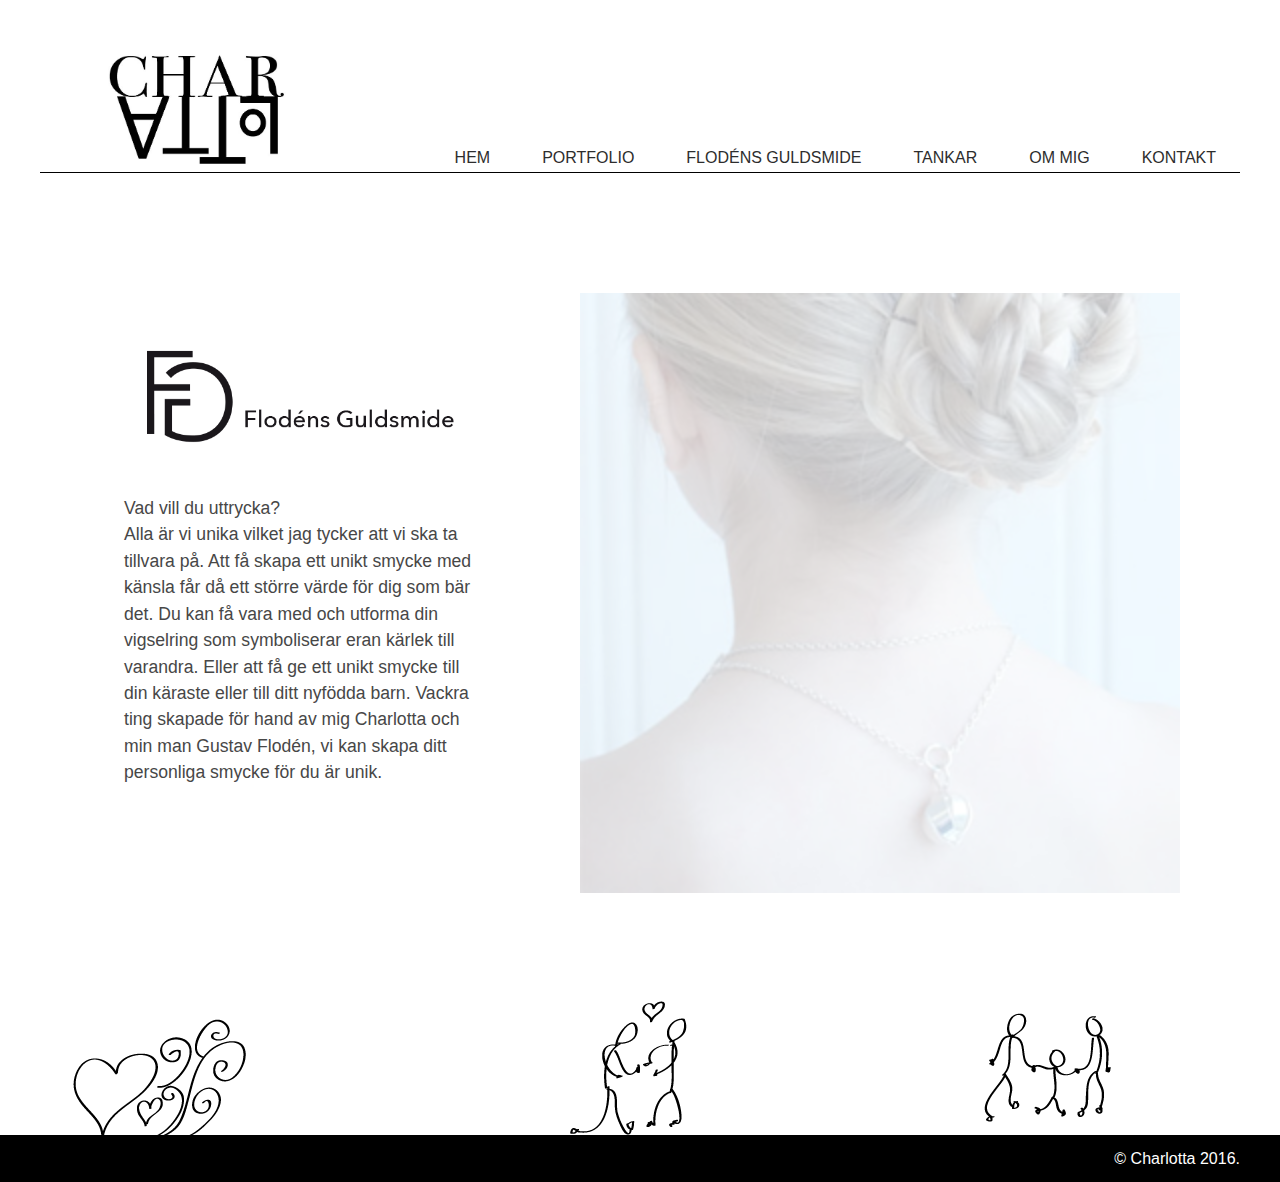
==== guldsmide.html @ 56a5d05d "Initial commit" ====
<!DOCTYPE html>
<html>
	<head>
		<meta charset="utf-8">
		<meta http-equiv="X-UA-Compatible" content="IE=edge,chrome=1">
		<title>Charlotta</title>
		<link rel="stylesheet" type="text/css" href="css/screen.css">
		<meta name="viewport" content="width=device-width, initial-scale=1">
		<link rel="icon" href="bilder/ikon2.png" type="image/png" sizes="16x16">


		<!-- flexislider-->
<link rel="stylesheet" href="flexslider/css/flexslider.css" type="text/css" media="screen" />
<script src="flexslider/js/jquery.min.js"></script>
<script defer src="flexslider/js/jquery.flexslider.js"></script>
<script type="text/javascript" charset="utf-8">
$(window).load(function() {
$('.flexslider').flexslider();
});
</script>
		<!-- flexislider-->


	</head>



<body>
	<div class="one-div-to-rule-them-all">

<!-- här börjar huvudet med länkarna-->

	<header class="header-area">
		<div class="header group">
			<div class="logga-area group">
			<a href="index.html"><img src="bilder/logga2.jpg" class="logga"></a>
			</div>

			<div class="linkbox-area">
				<nav class="linkbox">
					<ul>
						<li><a href="index.html">Hem</a></li>
						<li><a href="portfolio.html">Portfolio</a></li>
						<li><a href="guldsmide.html">Flodéns Guldsmide</a></li>
						<li><a href="tankar.html">Tankar</a></li>
						<li><a href="ommig.html">Om mig</a></li>
						<li><a href="kontakt.html">Kontakt</a></li>
					</ul>
				</nav>
			</div>	
		</div>
	</header>

<!-- En continer med två boxar på vänster sida och en på höger-->


	<div class="container group">
		<div class="container-area2 group">

			<div class="vanster">
				<img src="bilder/floden/loggafloden.png" class="g-logga">


				<div class="gtext">
					<h5>Vad vill du uttrycka?</h5>
					<h4>Alla är vi unika vilket jag tycker att vi ska ta tillvara på. Att få skapa ett unikt smycke med känsla får då ett större värde för dig som bär det. Du kan få vara med och utforma din vigselring som symboliserar eran kärlek till varandra. Eller att få ge ett unikt smycke till din käraste eller till ditt nyfödda barn. Vackra ting skapade för hand av mig
					Charlotta och min man Gustav Flodén, vi kan skapa ditt personliga smycke för du är unik. </h4>
				</div>
			</div>

			
			<div class="bildspel">
				<section class="slider">
					<div class="flexslider">
						<ul class="slides">
						<li><img src="bilder/floden/slider/harblomma2.jpg"></li>
						<li><img src="bilder/floden/slider/iolitorhange.jpg"></li>
						<li><img src="bilder/floden/slider/Gustavs-arm.jpg"></li>														
						<li><img src="bilder/floden/slider/drake.jpg"></li>
						<li><img src="bilder/floden/slider/rosbakgrund.jpg"></li>
						<li><img src="bilder/floden/slider/topas.jpg"></li>
						</ul>
					</div>
				</section>
			</div>

		</div>
	</div>

	<!-- En bild-->
	<div class="image2">
		<img src="bilder/under/guldsmide.png">
	</div>

</div>
<!-- Footer-->
	<footer>
		<div class="one-div-to-rule-them-all">
		<h3>© Charlotta 2016.</h3>
		</div>
	</footer>

</body>
</html>
---- css/screen.css ----
* {
	margin: 0; 
	padding: 0;
	}

html {
	}
img {
width: 100%; 
height: auto;
}
@import url(https://fonts.googleapis.com/css?family=Nunito:300);



@font-face {
 font-family:Garamond-Premier-Pro_19595;
 src: url(../font/Garamond-Premier-Pro_19595.ttf);
}
.garamond{
	font-family:Garamond-Premier-Pro_19595;
	font-size: 0.9em;
	font-weight: bolder;
	text-transform: uppercase;
}

h1{
	font-family: 'Nunito', sans-serif;
	font-size: 1.8em;
	color: #474747;
	font-weight:lighter;
	text-align: center;
	margin: 4% auto;
	line-height: 1.2em;
}

p{
	font-family: 'Nunito', sans-serif;
	font-size: 1.1em;
	color: #474747;
	text-align: center;
	line-height:1.5em;
	font-weight:lighter;
}
.h2gara {
	font-family:Garamond-Premier-Pro_19595;
	text-transform: uppercase;
	font-size: 0.8em;
}
h2 {
	font-family: 'Nunito', sans-serif;;
	font-size: 1.4em;
	text-align: center;
	text-transform:;
	color: #474747;
	font-weight:lighter;
}
h4 {
	font-family: 'Nunito', sans-serif;
	font-size: 1.1em;
	color: #474747;
	font-weight:lighter;
	line-height: 1.5em;
}
h5 {
	font-size: 1.1em;
	color: #474747;
	font-weight:lighter;
	line-height: 1.5em;
	font-family: 'Nunito', sans-serif;
}

.group:before,
.group:after {content: ""; display: table;}
.group:after {clear: both;}
.group {zoom: 1;}


/* Här är inställningarna för första sidan. index.html */




.header-area1 {
	max-width: 100%; 	
}
.header1 {
	max-width: 1200px;
	border-bottom: 1px solid #000;
	margin: 40px auto 2px auto;
}	
.logga-area1{
	width: 100%;
	float: none;
	margin-bottom: 5%;
}
.logga1{
	width: 33%;
	margin:0px 33%;
}

}
.linkbox-area1 {
	float: none;
	
}
.linkbox1 {
	text-align: center;
}	
.linkbox1 li {
	display: inline-block; 
	list-style: none; 
}
.linkbox1 a:link, a:visited { 
	color: #2d2d2d; 
	display: block; 
	padding: 8px 36px 2px 36px; 
	font-size: 15px; 
	text-decoration: none;
	font-family: 'Nunito', sans-serif;
	text-transform: uppercase;
	font-weight:lighter;
}

.linkbox1 a:hover {
	box-shadow: 5px 5px 15px #ccc; 
	color: #224455;
}
/* Bild på första sidan. */


.frontpage-image{
	position: relative;
	margin-top: -4rem;
	z-index: -1;
}
.image2 {
	max-width: 1200px;
	margin: auto;
}

/* Text på första sidan. */

.content-area3 {
	margin-top: 6%;
	padding: 2% 6%;
}
.h1box {
	float: left;
	width: 40%;
	border-bottom: 2px solid #66ccff;
	border-top: 2px solid #66ccff;
	margin-top: 1%;
}
.textboxfram {
	float: right;
	width: 48%;
}

.formgivning {
	color: #66ccff;
	font-weight: normal;
	font-size: 0.9em;
}




/* Här är inställningarna för huvudet på samtliga anndra sidor. */
body {
	width: 100%;
}
.one-div-to-rule-them-all {
	max-width: 1200px;
	margin: auto;
}

.header-area {
	max-width: 100%; 
}
.header {
	max-width: 1200px;
	border-bottom: 1px solid #000;
	margin: 40px auto 0px auto;
}	
.logga-area{
	width: 15%;
	float: left;
	margin-left: 4%;
}
.logga{
	width:120%;
}
.logga-area a:hover {
	box-shadow: 5px 5px 15px #ccc; 
	color: #224455;
}

.linkbox-area {
	width: 70%;
	float: right;
}	
.linkbox {
			text-align: right;	
}
.linkbox li {
	display: inline-block; 
	list-style: none; 
	margin-top: 12%;
}
.linkbox a:link, a:visited {
	color: #2d2d2d; 
	display: block; 
	padding: 8px 24px 0px 24px; 
	font-size: 16px; 
	text-decoration: none;
	text-transform: uppercase;
	font-family: 'Nunito', sans-serif;
	font-weight:lighter;
}
.linkbox a:hover {
	box-shadow: 5px 5px 15px #ccc; 
	color: #224455;
}

/* Här är inställningarna för footer på samtliga anndra sidor. */


footer{
	max-width: 100%;
	background-color: #000; 
	margin: 0px auto;
}
h3 {
	font-family: 'Nunito', sans-serif;
	font-size: 1.0em;
	color: #fff;
	font-weight:lighter;
	text-align: right;
	padding: 0.9rem 0;
}
.image2 {
	max-width: 100%;
	margin-top: 2%;
	margin-bottom: -0.5%;
}


/* Rubrik används på portfolio, om mig, kontakt, tack och error.*/
.container-rubrik{
	max-width: 100%;
}
.rubrik {
	max-width: 960px;
	margin: 6% auto 0% auto;
	padding: 0px auto;
}

.hrkort {
	max-width: 200px;
	margin: 1% 40% 0px 40%;
}
hr {
	max-width: 400px;
	margin: 1% 30% 0px 30%;
}

/* continer används på samtliga sidor utan index.*/
.container{
	max-width: 100%;
}
.container-area2{
	max-width: 1200px;
	margin: 0px auto;
}

/* Portfoliosidan 3 continrar med 4 boxar i varje. */

/*Bildtext med opacitet*/
.image-wrap2 {position: relative; width: 100%;}
.image-wrap2 img {display: block;}
.image-caption2 {position: absolute;
top: 4px;
left: 4px;
width: 100%;
box-sizing: border-box;
color: #fff; background-color: rgba(0, 0, 0, .7);
padding: 5px 10px;
font-size: 90%; font-style: italic;}
/*Slut Bildtext med opacitet*/

/*Bildtext med opacitet*/
.image-wrap {position: relative; width: 100%;}
.image-wrap img {display: block;}
.image-caption {position: absolute;
bottom: 0;
left: 0;
width: 100%;
box-sizing: border-box;
color: #fff; background-color: rgba(0, 0, 0, .5);
padding: 5px 10px;
font-size: 90%; font-style: italic;}
/*Slut Bildtext med opacitet*/


/*bildboxar*/

.bildbox-left {width: 18%; float: left; margin-right: 2%; box-sizing: border-box;}
.bildbox-right {width: 18%; float: left; box-sizing: border-box;}




.bildbox-left {
	width: 21%; 
	float: left; 
	margin: 2%;  
	box-sizing: border-box; }

.bildbox-right {
	width: 21%; 
	float: right; 
	margin: 2%;  
	box-sizing: border-box;
}
.bildbox-right a:hover img, .bildbox-left a:hover img {
	box-shadow: 12px 12px 23px -1px #909090;
}

.bildbox-left img, .bildbox-right img {
	display: block;
}



/* Flodens Guldsmide  använder smamma continer som portfolio*/


.vanster{
	width: 30%; 
	float: left; 
	margin: 10% auto 5% 7%;  
	box-sizing: border-box;  
}

.g-logga{
	width: 100%; 
	float: left; 
	margin: 10% auto 10% auto;  
	box-sizing: border-box;  
}
.gtext{
	width: 100%; 
	float: left;  
	box-sizing: border-box; 
}
.bildspel{
	width: 50%; 
	float: right; 
	margin: 10% 5% 5% 5%;  
	box-sizing: border-box; 
}

/* Tankar */

.boxleft1 {
	float: left;
	width: 36%;
	margin: 5% 0px -3% 20%;
}
.boxright1 {
	float: right;
	width: 35%;
	margin: 1% 5% 0px 0px;
}
.boxleft2 {
	float: left;
	width: 28%;
	margin: 10% 1% 0px 12%;
}
.boxright2 {
	float: left;
	width: 10%;
	margin-top: 8%;
		}
.boxrightend {
	float: right;
	width: 30%;
	margin-top: -8%;
}

/* Om mig.  1 continrar med 2 boxar en med text och en med bild använder continer och continer-area2 och rubrik från portfolio. */



.migtext{
	width: 40%; 
	float: left; 
	margin: 3% 4%;  
	box-sizing: border-box;  
}
.bild{
	width: 47%; 
	float: right; 
	margin: 4% 5% 2% 0%;  
	box-sizing: border-box;  
}



/* Kontakta mig. Smma containrar som portfolio och samma rubrik*/



.kontakt{
	max-width: 100%;
}
.formbox{
	max-width: 400px;
	margin: 0px auto 0px auto;
}
.formbox p {
	font-size: 16px;
	font-family: helvetica;
	font-weight: lighter;
	margin: 10px auto 1px auto;
	padding: 2px;
}

@media screen and (min-width: 584px) and (max-width: 1024px) {
.linkbox-area {
	padding-right: 1%;}
.linkbox-area {
	width: 80%;}

.linkbox a:link, a:visited {
	padding: 8px 10px 3px 10px;
	font-size:18px;
	text-transform: none;
	}
.linkbox1 a:link, a:visited { 
	padding: 8px 27px 3px 27px;
	font-size: 17px; 
	text-decoration: none;
	text-transform: none;
}
}


@media screen and (max-width: 583px) {
	/* Här är inställningarna för första sidan. index.html */
	.logga1{
	width: 50%;
	margin:0px 25%;}

	.linkbox1 li {
		margin-top: 10px;}

	.linkbox1 a:link, a:visited { 
	padding: 5px 8px 2px 8px; 
	font-size: 0.9em;}

	.header1 {
	border-bottom:none;
	margin: 40px auto 0px auto;}

	.formgivning {
	font-size: 0.9em;}

	h1{
	font-size: 1.6em;}

	.h1box {
	float: none;
	width: 100%;}

	.textboxfram {
	float: none;
	width: 100%;
	margin-top: 11%;}

	/* Här är inställningarna för footer */
	
	.image2 {
	margin-top: 10%;}
	h3 {
	font-size: 0.8em;
	padding: 4%;}


	/* Här är inställningarna för header samtliga under sidor */
.header {
	margin: 20px auto 40px auto;
}	
.logga-area{
	width: 60%;
	float: none;
	margin: 0px auto;}

.logga{
	width:100%;}

.linkbox-area {
	width: 100%;
	float: none;
	margin: 4% auto;
}	
.linkbox {
			text-align: center;}

.linkbox li {
	margin-top:3%;}

.linkbox a:link, a:visited {
	padding: 5px 8px 2px 8px; 
	font-size: 0.9em;}

/* Rubrik inställningar används på ortfolio, om mig, kontakt, tack och error.*/

.rubrik {
	margin: 6% auto;
	padding-bottom: 4%;
}

h2 {
	font-size: 1.0em;}

/*Portfolio*/

.bildbox-left {
	width: 80%; 
	float: none; 
	margin:4% auto;}

.bildbox-right {
	width: 80%; 
	float: none; 
	margin: 4% auto;}

/*Guldsmide*/
.vanster{
	width: 100%; 
	float: none; 
	margin:0px;
	box-sizing: border-box;  
}

.g-logga{
	width: 70%; 
	float: none; 
	margin:0px 14%;
	padding: 0px auto;	  
	box-sizing: border-box;  
}
.gtext{
	width: 100%; 
	float: none; 
	padding: 2%; 
	box-sizing: border-box; 
}
.bildspel{
	width: 100%; 
	float: none; 
	margin: 10% 0px 5% 0px;  
	box-sizing: border-box; 
}
p {
	font-size: 0.8em;
}

/* Tankar */
.h4 {
	font-size: 1.0em;
}
.boxleft1 {
	float: none;
	width: 40%;
	margin: 0% 0px -2% 20%;
}
.boxright1 {
	float: none;
	width: 100%;
}
.boxleft2 {
	float: none;
	width: 100%;
	margin: 10% 0% 0px 0%;
}
.boxright2 {
	float: none;
	width: 30%;
	margin: 4% auto;
		}
.boxrightend {
	float: right;
	width: 50%;
	margin-top: 8%;
}

/* om mig*/

.migtext{
	width: 100%; 
	float: none; 
	margin:0px; 
	padding: 0px 4%; 
	box-sizing: border-box;  
}
.bild{
	width: 100%; 
	float: none; 
	margin:7% 0px 0px 0px;  
	box-sizing: border-box;  
}
h4 {
	font-size: 0.8em;
	text-align: center;
}
h5 {
	font-size: 0.8em;
	text-align: center;
}

/* Kontakta mig.*/
.formbox{
	max-width: 300px;
	margin-top: 5%;}

.formbox p {
	font-size: 0.8em;}


	.hide-mobile {
		display: none;
	}
}
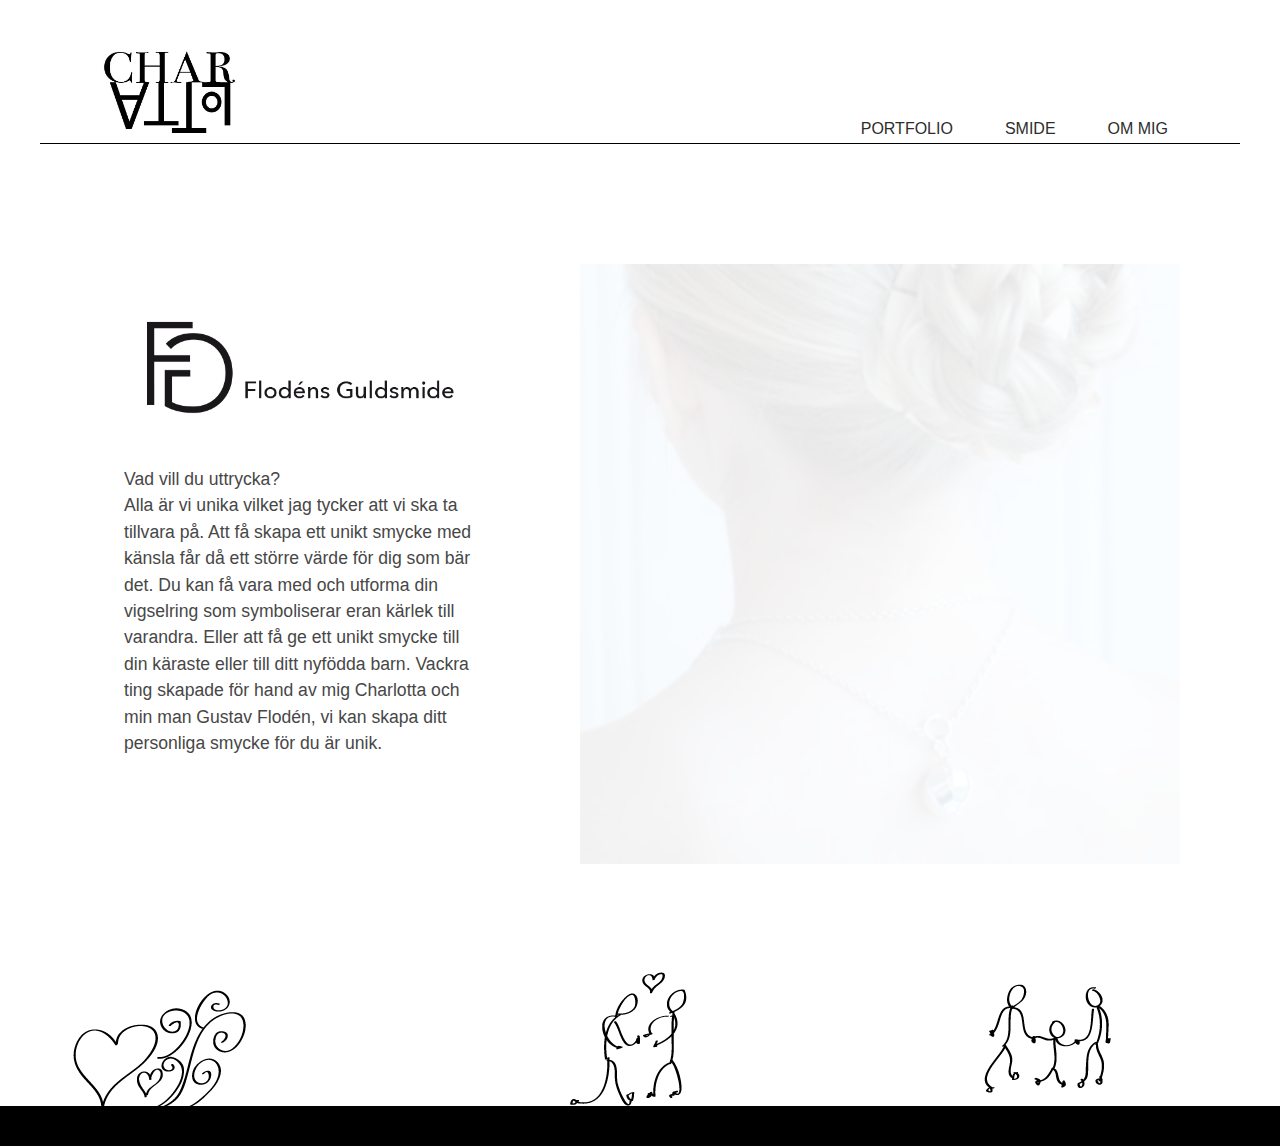
==== commit 7861f9d8: "Update :)" ====
--- a/guldsmide.html
+++ b/guldsmide.html
@@ -7,6 +7,9 @@
 		<link rel="stylesheet" type="text/css" href="css/screen.css">
 		<meta name="viewport" content="width=device-width, initial-scale=1">
 		<link rel="icon" href="bilder/ikon2.png" type="image/png" sizes="16x16">
+		<meta name="keywords" content="chrlotta, formgivare, grafiker, web, indesign" />
+		<meta name="description" content="">
+
 
 
 		<!-- flexislider-->
@@ -19,17 +22,12 @@
 });
 </script>
 		<!-- flexislider-->
-
-
 	</head>
-
-
 
 <body>
 	<div class="one-div-to-rule-them-all">
 
 <!-- här börjar huvudet med länkarna-->
-
 	<header class="header-area">
 		<div class="header group">
 			<div class="logga-area group">
@@ -39,35 +37,29 @@
 			<div class="linkbox-area">
 				<nav class="linkbox">
 					<ul>
-						<li><a href="index.html">Hem</a></li>
 						<li><a href="portfolio.html">Portfolio</a></li>
-						<li><a href="guldsmide.html">Flodéns Guldsmide</a></li>
-						<li><a href="tankar.html">Tankar</a></li>
+						<li><a href="smide.html">Smide</a></li>
 						<li><a href="ommig.html">Om mig</a></li>
-						<li><a href="kontakt.html">Kontakt</a></li>
 					</ul>
 				</nav>
 			</div>	
 		</div>
 	</header>
 
+
 <!-- En continer med två boxar på vänster sida och en på höger-->
-
-
 	<div class="container group">
 		<div class="container-area2 group">
 
 			<div class="vanster">
 				<img src="bilder/floden/loggafloden.png" class="g-logga">
 
-
 				<div class="gtext">
-					<h5>Vad vill du uttrycka?</h5>
-					<h4>Alla är vi unika vilket jag tycker att vi ska ta tillvara på. Att få skapa ett unikt smycke med känsla får då ett större värde för dig som bär det. Du kan få vara med och utforma din vigselring som symboliserar eran kärlek till varandra. Eller att få ge ett unikt smycke till din käraste eller till ditt nyfödda barn. Vackra ting skapade för hand av mig
-					Charlotta och min man Gustav Flodén, vi kan skapa ditt personliga smycke för du är unik. </h4>
+					<h5>Vad vill du uttrycka?<br>
+					Alla är vi unika vilket jag tycker att vi ska ta tillvara på. Att få skapa ett unikt smycke med känsla får då ett större värde för dig som bär det. Du kan få vara med och utforma din vigselring som symboliserar eran kärlek till varandra. Eller att få ge ett unikt smycke till din käraste eller till ditt nyfödda barn. Vackra ting skapade för hand av mig
+					Charlotta och min man Gustav Flodén, vi kan skapa ditt personliga smycke för du är unik. </h5>
 				</div>
 			</div>
-
 			
 			<div class="bildspel">
 				<section class="slider">
@@ -87,16 +79,14 @@
 		</div>
 	</div>
 
-	<!-- En bild-->
+<!-- En bild-->
 	<div class="image2">
 		<img src="bilder/under/guldsmide.png">
 	</div>
-
 </div>
 <!-- Footer-->
 	<footer>
 		<div class="one-div-to-rule-them-all">
-		<h3>© Charlotta 2016.</h3>
 		</div>
 	</footer>
 
--- a/css/screen.css
+++ b/css/screen.css
@@ -13,17 +13,6 @@
 
 
 
-@font-face {
- font-family:Garamond-Premier-Pro_19595;
- src: url(../font/Garamond-Premier-Pro_19595.ttf);
-}
-.garamond{
-	font-family:Garamond-Premier-Pro_19595;
-	font-size: 0.9em;
-	font-weight: bolder;
-	text-transform: uppercase;
-}
-
 h1{
 	font-family: 'Nunito', sans-serif;
 	font-size: 1.8em;
@@ -42,14 +31,10 @@
 	line-height:1.5em;
 	font-weight:lighter;
 }
-.h2gara {
-	font-family:Garamond-Premier-Pro_19595;
-	text-transform: uppercase;
-	font-size: 0.8em;
-}
+
 h2 {
 	font-family: 'Nunito', sans-serif;;
-	font-size: 1.4em;
+	font-size: 1.2em;
 	text-align: center;
 	text-transform:;
 	color: #474747;
@@ -57,10 +42,12 @@
 }
 h4 {
 	font-family: 'Nunito', sans-serif;
-	font-size: 1.1em;
+	font-size: 1.2em;
 	color: #474747;
 	font-weight:lighter;
 	line-height: 1.5em;
+	font-style: italic;
+	text-align: center;
 }
 h5 {
 	font-size: 1.1em;
@@ -68,6 +55,14 @@
 	font-weight:lighter;
 	line-height: 1.5em;
 	font-family: 'Nunito', sans-serif;
+}
+h3 {
+	font-size: 1.1em;
+	color: #474747;
+	font-weight:lighter;
+	line-height: 1.5em;
+	font-family: 'Nunito', sans-serif;
+	text-indent: 20px;
 }
 
 .group:before,
@@ -77,94 +72,74 @@
 
 
 /* Här är inställningarna för första sidan. index.html */
-
-
-
-
 .header-area1 {
 	max-width: 100%; 	
 }
 .header1 {
 	max-width: 1200px;
-	border-bottom: 1px solid #000;
 	margin: 40px auto 2px auto;
 }	
 .logga-area1{
-	width: 100%;
+	width: 80%;
 	float: none;
-	margin-bottom: 5%;
+	margin: 0 auto 5% auto;
 }
 .logga1{
 	width: 33%;
 	margin:0px 33%;
 }
-
-}
 .linkbox-area1 {
-	float: none;
-	
+	float: none;	
 }
 .linkbox1 {
 	text-align: center;
+	border-bottom: 1px solid #000;
+	width: 50%;
+	margin: 0 auto;
 }	
 .linkbox1 li {
 	display: inline-block; 
 	list-style: none; 
 }
+
+
 .linkbox1 a:link, a:visited { 
 	color: #2d2d2d; 
 	display: block; 
 	padding: 8px 36px 2px 36px; 
-	font-size: 15px; 
+	font-size: 18px; 
 	text-decoration: none;
 	font-family: 'Nunito', sans-serif;
 	text-transform: uppercase;
 	font-weight:lighter;
-}
-
+	transition: box-shadow 0.3s ease-out;
+}
 .linkbox1 a:hover {
 	box-shadow: 5px 5px 15px #ccc; 
 	color: #224455;
 }
 /* Bild på första sidan. */
-
-
 .frontpage-image{
 	position: relative;
-	margin-top: -4rem;
+	margin-top: 2rem;
 	z-index: -1;
 }
 .image2 {
 	max-width: 1200px;
 	margin: auto;
 }
-
-/* Text på första sidan. */
-
-.content-area3 {
-	margin-top: 6%;
-	padding: 2% 6%;
-}
-.h1box {
-	float: left;
-	width: 40%;
-	border-bottom: 2px solid #66ccff;
-	border-top: 2px solid #66ccff;
-	margin-top: 1%;
-}
-.textboxfram {
-	float: right;
-	width: 48%;
-}
-
+/* black box */
+.blackbox{
+	background-color: #000;
+	height: 1000px;
+	width: 100%;
+	margin-top: -5px;
+}
+/* Text på första sidan. color: #66ccff;*/
 .formgivning {
 	color: #66ccff;
-	font-weight: normal;
 	font-size: 0.9em;
 }
-
-
-
 
 /* Här är inställningarna för huvudet på samtliga anndra sidor. */
 body {
@@ -174,7 +149,6 @@
 	max-width: 1200px;
 	margin: auto;
 }
-
 .header-area {
 	max-width: 100%; 
 }
@@ -182,23 +156,25 @@
 	max-width: 1200px;
 	border-bottom: 1px solid #000;
 	margin: 40px auto 0px auto;
+	padding-bottom: 3px;
 }	
 .logga-area{
 	width: 15%;
 	float: left;
-	margin-left: 4%;
+	margin-left: 4%;	
 }
 .logga{
-	width:120%;
+	width:90%;
 }
 .logga-area a:hover {
 	box-shadow: 5px 5px 15px #ccc; 
 	color: #224455;
-}
-
+	transition: box-shadow 0.3s ease-out;
+}
 .linkbox-area {
-	width: 70%;
+	width: 50%;
 	float: right;
+	margin-right: 4%;
 }	
 .linkbox {
 			text-align: right;	
@@ -211,41 +187,30 @@
 .linkbox a:link, a:visited {
 	color: #2d2d2d; 
 	display: block; 
-	padding: 8px 24px 0px 24px; 
+	padding: 8px 24px 2px 24px; 
 	font-size: 16px; 
-	text-decoration: none;
+	text-decoration:none;
 	text-transform: uppercase;
 	font-family: 'Nunito', sans-serif;
 	font-weight:lighter;
-}
+	transition: box-shadow 0.3s ease-out;
+}	
 .linkbox a:hover {
 	box-shadow: 5px 5px 15px #ccc; 
 	color: #224455;
 }
-
 /* Här är inställningarna för footer på samtliga anndra sidor. */
-
-
 footer{
 	max-width: 100%;
 	background-color: #000; 
 	margin: 0px auto;
-}
-h3 {
-	font-family: 'Nunito', sans-serif;
-	font-size: 1.0em;
-	color: #fff;
-	font-weight:lighter;
-	text-align: right;
-	padding: 0.9rem 0;
+	height: 40px;
 }
 .image2 {
 	max-width: 100%;
 	margin-top: 2%;
 	margin-bottom: -0.5%;
 }
-
-
 /* Rubrik används på portfolio, om mig, kontakt, tack och error.*/
 .container-rubrik{
 	max-width: 100%;
@@ -255,16 +220,10 @@
 	margin: 6% auto 0% auto;
 	padding: 0px auto;
 }
-
-.hrkort {
-	max-width: 200px;
-	margin: 1% 40% 0px 40%;
-}
 hr {
 	max-width: 400px;
 	margin: 1% 30% 0px 30%;
 }
-
 /* continer används på samtliga sidor utan index.*/
 .container{
 	max-width: 100%;
@@ -273,7 +232,6 @@
 	max-width: 1200px;
 	margin: 0px auto;
 }
-
 /* Portfoliosidan 3 continrar med 4 boxar i varje. */
 
 /*Bildtext med opacitet*/
@@ -302,47 +260,122 @@
 font-size: 90%; font-style: italic;}
 /*Slut Bildtext med opacitet*/
 
-
-/*bildboxar*/
-
+/*bildboxar
 .bildbox-left {width: 18%; float: left; margin-right: 2%; box-sizing: border-box;}
-.bildbox-right {width: 18%; float: left; box-sizing: border-box;}
-
-
-
-
+.bildbox-right {width: 18%; float: left; box-sizing: border-box;}*/
 .bildbox-left {
-	width: 21%; 
+	border: solid 0ppx #000;
 	float: left; 
-	margin: 2%;  
-	box-sizing: border-box; }
-
+	margin:  6% 0 0 6%;  
+	position: relative;
+	display: block;
+	height: auto;	
+	background: no-repeat center top -10px;
+	overflow: hidden;
+	background-size: 110% 110%;
+	width:304px;
+	box-sizing: border-box; 
+}
 .bildbox-right {
-	width: 21%; 
+	border: 0px solid #000;
 	float: right; 
-	margin: 2%;  
+	margin: 6% 6% 0 6%;  
+	position: relative;
+	display: block;
+	height: auto;	
+	background: no-repeat center top -10px;
+	overflow: hidden;
+	background-size: 100% 100%;
+	width: 304px;
 	box-sizing: border-box;
 }
-.bildbox-right a:hover img, .bildbox-left a:hover img {
+
+
+
+
+/*.bildbox-right a:hover img, .bildbox-left a:hover img{
 	box-shadow: 12px 12px 23px -1px #909090;
-}
-
-.bildbox-left img, .bildbox-right img {
+	transition: box-shadow 0.3s ease-out;
+}
+.bildbox-left img, .bildbox-right img, .bildbox-left2 video {
 	display: block;
 }
-
-
+.bildbox-left2{
+	float: left;
+	margin: 2%;
+	width: 31%;
+}
+.film{
+	width: 100%;
+}*/
+
+
+
+
+
+
+/* Svarta fadeeffekten */
+.overlay {
+	z-index: 2;
+	position: absolute;
+	top: 0;
+	left: 0;
+	width: 100%;
+	height: 100%;
+	opacity: 0;
+	background: transparent; /* Fallback */
+	background-color: rgba(20, 20, 255, 0.58);
+	display: block;
+	cursor: pointer;
+}
+
+.overlay:hover {
+	opacity: 1;
+	padding-top: 40px;
+}
+/*-----*/
+item:first-child {
+	margin: 0 0 20px 0;
+}
+/*.item img {
+	z-index: 1;
+	position: relative;
+	width: 100%;
+	height: auto;
+}*/
+.bildbox-left
+.bildbox-right
+.item,
+.overlay,
+.caption {
+	/* Animation */
+	-webkit-transition: all 0.7s;
+	-moz-transition: all 0.7s;
+	-o-transition: all 0.7s;
+	transition: all 1.0s;
+}
+/* Bildtext centertrera verticalt/horizontellt */
+.caption {
+	position: absolute;
+	bottom: 60%;
+	left: 0;
+	margin-top: -32px;
+	text-align: center;
+	width: 100%;
+	height: 20px;
+	font-family: 'Nunito', sans-serif;
+	color: #fff;
+	font-size: 1.3em;
+	font-weight:lighter;
+}
 
 /* Flodens Guldsmide  använder smamma continer som portfolio*/
-
-
 .vanster{
 	width: 30%; 
 	float: left; 
 	margin: 10% auto 5% 7%;  
 	box-sizing: border-box;  
 }
-
 .g-logga{
 	width: 100%; 
 	float: left; 
@@ -360,90 +393,104 @@
 	margin: 10% 5% 5% 5%;  
 	box-sizing: border-box; 
 }
-
-/* Tankar */
-
-.boxleft1 {
-	float: left;
-	width: 36%;
-	margin: 5% 0px -3% 20%;
-}
-.boxright1 {
+/* Om mig.  1 continrar med 3boxar en med text och en med bild använder continer och continer-area2. */
+.contact{
+	margin-top: 30px;
+}
+.maile{
+	font-family: 'Nunito', sans-serif;
+	font-size: 1.1em;
+	color: #474747;
+	text-align: center;
+	line-height:1.5em;
+	font-weight:lighter;
+	text-decoration: none;
+}
+
+.bild{
+	width: 30%; 
+	float: left; 
+	margin: 10% 0% 2% 0%;  
+	box-sizing: border-box;  
+}
+
+/*.about-me-image {
+	border: 1px solid #000;
+    width: 360px;
+    height: 289px;
+    background-image: url(bilder/jagsvart.png);
+    background-size: cover;
+    border-radius: 3px;
+    transition: background-image 0.2s ease-in-out;
+}*/
+.about-me-image:hover {
+    background-image: url("bilder/jag.jpg");
+}
+
+.bild{
+	width: 30%; 
+	float: left; 
+	margin: 10% 0% 2% 0%;  
+	box-sizing: border-box;  
+}
+.migtext{
+	width: 33%; 
+	float: right; 
+	margin: 10% 6% 2% 0%;  
+	box-sizing: border-box;  
+}
+.citat{
+	width: 25%;
 	float: right;
-	width: 35%;
-	margin: 1% 5% 0px 0px;
-}
-.boxleft2 {
-	float: left;
-	width: 28%;
-	margin: 10% 1% 0px 12%;
-}
-.boxright2 {
-	float: left;
-	width: 10%;
-	margin-top: 8%;
-		}
-.boxrightend {
-	float: right;
-	width: 30%;
-	margin-top: -8%;
-}
-
-/* Om mig.  1 continrar med 2 boxar en med text och en med bild använder continer och continer-area2 och rubrik från portfolio. */
-
-
-
-.migtext{
-	width: 40%; 
-	float: left; 
-	margin: 3% 4%;  
-	box-sizing: border-box;  
-}
-.bild{
-	width: 47%; 
-	float: right; 
-	margin: 4% 5% 2% 0%;  
-	box-sizing: border-box;  
-}
-
-
-
-/* Kontakta mig. Smma containrar som portfolio och samma rubrik*/
-
-
-
-.kontakt{
-	max-width: 100%;
-}
-.formbox{
-	max-width: 400px;
-	margin: 0px auto 0px auto;
-}
-.formbox p {
-	font-size: 16px;
-	font-family: helvetica;
-	font-weight: lighter;
-	margin: 10px auto 1px auto;
-	padding: 2px;
-}
+	margin:11% 0% 2% 0%;
+	box-sizing: border-box; 
+}
+.line{
+	margin: 2% 0;
+}
+
+
 
 @media screen and (min-width: 584px) and (max-width: 1024px) {
 .linkbox-area {
 	padding-right: 1%;}
 .linkbox-area {
-	width: 80%;}
+	width: 40%;}
 
 .linkbox a:link, a:visited {
 	padding: 8px 10px 3px 10px;
 	font-size:18px;
-	text-transform: none;
 	}
 .linkbox1 a:link, a:visited { 
 	padding: 8px 27px 3px 27px;
 	font-size: 17px; 
 	text-decoration: none;
-	text-transform: none;
-}
+}
+.bild{
+	width: 40%;
+	margin: 10% 0 0 6%;
+}
+.citat{
+	width: 42%;
+	margin: 10% 6% 0 0;	
+}
+.migtext{
+	width: 51%;
+	float: left;
+	margin: 6% 0 8% 6%;
+}
+/*Portfolio*/
+	.bildbox-left {
+	width: 25%; 
+	float:; 
+	margin:6.2% 0 0 6.2%;
+}
+
+	.bildbox-right {
+	width: 25%; 
+	float:; 
+	margin:6.2% 6.2% 0 6.2%;}
+
 }
 
 
@@ -451,185 +498,130 @@
 	/* Här är inställningarna för första sidan. index.html */
 	.logga1{
 	width: 50%;
-	margin:0px 25%;}
-
-	.linkbox1 li {
-		margin-top: 10px;}
-
+	margin:0px 25%;
+	}
+	.linkbox1 {
+		border-bottom: none;
+		width: 100%;
+	}
 	.linkbox1 a:link, a:visited { 
 	padding: 5px 8px 2px 8px; 
-	font-size: 0.9em;}
-
+	font-size: 0.9em;
+	}
 	.header1 {
 	border-bottom:none;
-	margin: 40px auto 0px auto;}
-
+	margin: 40px auto 0px auto;
+	}
 	.formgivning {
-	font-size: 0.9em;}
-
-	h1{
-	font-size: 1.6em;}
-
-	.h1box {
-	float: none;
-	width: 100%;}
-
-	.textboxfram {
-	float: none;
-	width: 100%;
-	margin-top: 11%;}
-
+	font-size: 0.7em;
+	}
+	
 	/* Här är inställningarna för footer */
-	
 	.image2 {
 	margin-top: 10%;}
-	h3 {
-	font-size: 0.8em;
-	padding: 4%;}
-
-
+	
 	/* Här är inställningarna för header samtliga under sidor */
-.header {
+	.header {
 	margin: 20px auto 40px auto;
-}	
-.logga-area{
-	width: 60%;
+	}	
+	.logga-area{
+	width: 40%;
 	float: none;
-	margin: 0px auto;}
-
-.logga{
-	width:100%;}
-
-.linkbox-area {
+	margin: 0px auto;
+	}
+	.logga{
+	width:100%;
+	}
+	.linkbox-area {
 	width: 100%;
 	float: none;
-	margin: 4% auto;
-}	
-.linkbox {
-			text-align: center;}
-
-.linkbox li {
-	margin-top:3%;}
-
-.linkbox a:link, a:visited {
+	margin: 4% auto 0% auto;
+	}	
+	.linkbox {
+	text-align: center;
+	}
+	.linkbox li {
+	margin-top:3%;
+	}
+	.linkbox a:link, a:visited {
 	padding: 5px 8px 2px 8px; 
-	font-size: 0.9em;}
-
-/* Rubrik inställningar används på ortfolio, om mig, kontakt, tack och error.*/
-
-.rubrik {
+	font-size: 0.9em;
+	}
+/* Rubrik inställningar används på portfolio.*/
+	.rubrik {
 	margin: 6% auto;
 	padding-bottom: 4%;
-}
-
-h2 {
-	font-size: 1.0em;}
-
+	}
+	h2 {
+	font-size: 1.0em;
+	}
 /*Portfolio*/
-
-.bildbox-left {
-	width: 80%; 
+	.bildbox-left {
+	width: 70%; 
 	float: none; 
-	margin:4% auto;}
-
-.bildbox-right {
-	width: 80%; 
+	margin:5% auto;}
+
+	.bildbox-right {
+	width: 70%; 
 	float: none; 
-	margin: 4% auto;}
+	margin: 5% auto;}
+
+	.bildbox-left2{
+		float: none;
+		width: 70%;
+		margin: 4% auto;
+	}
 
 /*Guldsmide*/
-.vanster{
+	.vanster{
 	width: 100%; 
 	float: none; 
 	margin:0px;
 	box-sizing: border-box;  
-}
-
-.g-logga{
+	}
+	.g-logga{
 	width: 70%; 
 	float: none; 
 	margin:0px 14%;
 	padding: 0px auto;	  
 	box-sizing: border-box;  
-}
-.gtext{
+	}	
+	.gtext{
 	width: 100%; 
 	float: none; 
 	padding: 2%; 
 	box-sizing: border-box; 
-}
-.bildspel{
+	}
+	.bildspel{
 	width: 100%; 
 	float: none; 
 	margin: 10% 0px 5% 0px;  
 	box-sizing: border-box; 
-}
-p {
-	font-size: 0.8em;
-}
-
-/* Tankar */
-.h4 {
-	font-size: 1.0em;
-}
-.boxleft1 {
-	float: none;
-	width: 40%;
-	margin: 0% 0px -2% 20%;
-}
-.boxright1 {
-	float: none;
-	width: 100%;
-}
-.boxleft2 {
-	float: none;
-	width: 100%;
-	margin: 10% 0% 0px 0%;
-}
-.boxright2 {
-	float: none;
-	width: 30%;
-	margin: 4% auto;
-		}
-.boxrightend {
-	float: right;
-	width: 50%;
-	margin-top: 8%;
-}
-
+	}
+	p {
+		font-size: 1.0em;
+	}
 /* om mig*/
 
-.migtext{
-	width: 100%; 
+	.bild{
+	width: 60%; 
 	float: none; 
-	margin:0px; 
-	padding: 0px 4%; 
-	box-sizing: border-box;  
-}
-.bild{
-	width: 100%; 
-	float: none; 
-	margin:7% 0px 0px 0px;  
-	box-sizing: border-box;  
-}
-h4 {
-	font-size: 0.8em;
-	text-align: center;
-}
-h5 {
-	font-size: 0.8em;
-	text-align: center;
-}
-
-/* Kontakta mig.*/
-.formbox{
-	max-width: 300px;
-	margin-top: 5%;}
-
-.formbox p {
-	font-size: 0.8em;}
-
-
+	margin:7% auto 7% auto;  
+	box-sizing: border-box;  
+	}
+	.citat{
+		float: none;
+		margin: 0% auto;
+		width: 60%;
+	}
+	h4 {
+		font-size: 1.0em;
+		text-align: center;
+	}
+	h5 {
+		font-size: 0.8em;
+		text-align: center;
+	}
 	.hide-mobile {
 		display: none;
 	}
